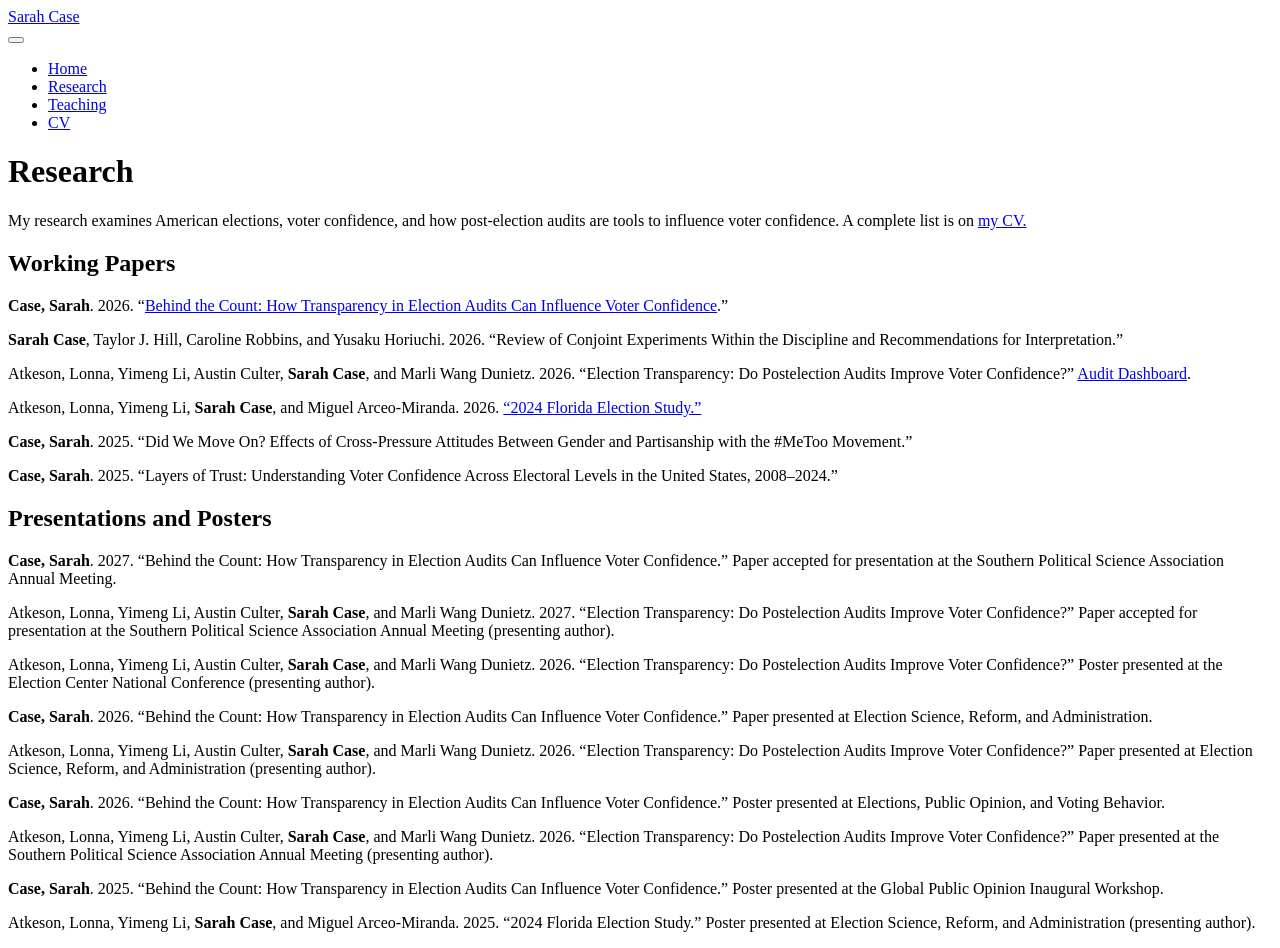
==== docs/research.html @ d60349db "updating" ====
<!DOCTYPE html>
<html xmlns="http://www.w3.org/1999/xhtml" lang="en" xml:lang="en"><head>

<meta charset="utf-8">
<meta name="generator" content="quarto-1.5.57">

<meta name="viewport" content="width=device-width, initial-scale=1.0, user-scalable=yes">


<title>Research – Sarah Case</title>
<style>
code{white-space: pre-wrap;}
span.smallcaps{font-variant: small-caps;}
div.columns{display: flex; gap: min(4vw, 1.5em);}
div.column{flex: auto; overflow-x: auto;}
div.hanging-indent{margin-left: 1.5em; text-indent: -1.5em;}
ul.task-list{list-style: none;}
ul.task-list li input[type="checkbox"] {
  width: 0.8em;
  margin: 0 0.8em 0.2em -1em; /* quarto-specific, see https://github.com/quarto-dev/quarto-cli/issues/4556 */ 
  vertical-align: middle;
}
</style>


<script src="site_libs/quarto-nav/quarto-nav.js"></script>
<script src="site_libs/quarto-nav/headroom.min.js"></script>
<script src="site_libs/clipboard/clipboard.min.js"></script>
<script src="site_libs/quarto-search/autocomplete.umd.js"></script>
<script src="site_libs/quarto-search/fuse.min.js"></script>
<script src="site_libs/quarto-search/quarto-search.js"></script>
<meta name="quarto:offset" content="./">
<script src="site_libs/quarto-html/quarto.js"></script>
<script src="site_libs/quarto-html/popper.min.js"></script>
<script src="site_libs/quarto-html/tippy.umd.min.js"></script>
<script src="site_libs/quarto-html/anchor.min.js"></script>
<link href="site_libs/quarto-html/tippy.css" rel="stylesheet">
<link href="site_libs/quarto-html/quarto-syntax-highlighting.css" rel="stylesheet" id="quarto-text-highlighting-styles">
<script src="site_libs/bootstrap/bootstrap.min.js"></script>
<link href="site_libs/bootstrap/bootstrap-icons.css" rel="stylesheet">
<link href="site_libs/bootstrap/bootstrap.min.css" rel="stylesheet" id="quarto-bootstrap" data-mode="light">
<script id="quarto-search-options" type="application/json">{
  "location": "navbar",
  "copy-button": false,
  "collapse-after": 3,
  "panel-placement": "end",
  "type": "overlay",
  "limit": 50,
  "keyboard-shortcut": [
    "f",
    "/",
    "s"
  ],
  "show-item-context": false,
  "language": {
    "search-no-results-text": "No results",
    "search-matching-documents-text": "matching documents",
    "search-copy-link-title": "Copy link to search",
    "search-hide-matches-text": "Hide additional matches",
    "search-more-match-text": "more match in this document",
    "search-more-matches-text": "more matches in this document",
    "search-clear-button-title": "Clear",
    "search-text-placeholder": "",
    "search-detached-cancel-button-title": "Cancel",
    "search-submit-button-title": "Submit",
    "search-label": "Search"
  }
}</script>


<link rel="stylesheet" href="styles.css">
</head>

<body class="nav-fixed fullcontent">

<div id="quarto-search-results"></div>
  <header id="quarto-header" class="headroom fixed-top">
    <nav class="navbar navbar-expand-lg " data-bs-theme="dark">
      <div class="navbar-container container-fluid">
      <div class="navbar-brand-container mx-auto">
    <a class="navbar-brand" href="./index.html">
    <span class="navbar-title">Sarah Case</span>
    </a>
  </div>
            <div id="quarto-search" class="" title="Search"></div>
          <button class="navbar-toggler" type="button" data-bs-toggle="collapse" data-bs-target="#navbarCollapse" aria-controls="navbarCollapse" role="menu" aria-expanded="false" aria-label="Toggle navigation" onclick="if (window.quartoToggleHeadroom) { window.quartoToggleHeadroom(); }">
  <span class="navbar-toggler-icon"></span>
</button>
          <div class="collapse navbar-collapse" id="navbarCollapse">
            <ul class="navbar-nav navbar-nav-scroll me-auto">
  <li class="nav-item">
    <a class="nav-link" href="./index.html"> 
<span class="menu-text">Home</span></a>
  </li>  
  <li class="nav-item">
    <a class="nav-link active" href="./research.html" aria-current="page"> 
<span class="menu-text">Research</span></a>
  </li>  
  <li class="nav-item">
    <a class="nav-link" href="./teaching.html"> 
<span class="menu-text">Teaching</span></a>
  </li>  
  <li class="nav-item">
    <a class="nav-link" href="./cv.pdf"> 
<span class="menu-text">CV</span></a>
  </li>  
</ul>
          </div> <!-- /navcollapse -->
            <div class="quarto-navbar-tools">
</div>
      </div> <!-- /container-fluid -->
    </nav>
</header>
<!-- content -->
<div id="quarto-content" class="quarto-container page-columns page-rows-contents page-layout-article page-navbar">
<!-- sidebar -->
<!-- margin-sidebar -->
    
<!-- main -->
<main class="content" id="quarto-document-content">

<header id="title-block-header" class="quarto-title-block default">
<div class="quarto-title">
<h1 class="title">Research</h1>
</div>



<div class="quarto-title-meta">

    
  
    
  </div>
  


</header>


<!-- One paragraph per paper, newest (top) to oldest (bottom). Probably use a standard APSA style. Include a DOI and hyperlink for all published papers. If you have polished working papers, include links to those as well. -->
<p>My research examines American elections, voter confidence, and how post-election audits are tools to influence voter confidence. A complete list is on <a href="cv.pdfelw23;l">my CV.</a></p>
<section id="working-papers" class="level2">
<h2 class="anchored" data-anchor-id="working-papers">Working Papers</h2>
<p><strong>Case, Sarah</strong>. 2026. “<a href="behind-the-count.pdf">Behind the Count: How Transparency in Election Audits Can Influence Voter Confidence</a>.”</p>
<p><strong>Sarah Case</strong>, Taylor J. Hill, Caroline Robbins, and Yusaku Horiuchi. 2026. “Review of Conjoint Experiments Within the Discipline and Recommendations for Interpretation.”</p>
<p>Atkeson, Lonna, Yimeng Li, Austin Culter, <strong>Sarah Case</strong>, and Marli Wang Dunietz. 2026. “Election Transparency: Do Postelection Audits Improve Voter Confidence?” <a href="https://www.voterdata.lci.fsu.edu/en">Audit Dashboard</a>.</p>
<p>Atkeson, Lonna, Yimeng Li, <strong>Sarah Case</strong>, and Miguel Arceo-Miranda. 2026. <a href="fes-2024.pdf">“2024 Florida Election Study.”</a></p>
<p><strong>Case, Sarah</strong>. 2025. “Did We Move On? Effects of Cross-Pressure Attitudes Between Gender and Partisanship with the #MeToo Movement.”</p>
<p><strong>Case, Sarah</strong>. 2025. “Layers of Trust: Understanding Voter Confidence Across Electoral Levels in the United States, 2008–2024.”</p>
</section>
<section id="presentations-and-posters" class="level2">
<h2 class="anchored" data-anchor-id="presentations-and-posters">Presentations and Posters</h2>
<p><strong>Case, Sarah</strong>. 2027. “Behind the Count: How Transparency in Election Audits Can Influence Voter Confidence.” Paper accepted for presentation at the Southern Political Science Association Annual Meeting.</p>
<p>Atkeson, Lonna, Yimeng Li, Austin Culter, <strong>Sarah Case</strong>, and Marli Wang Dunietz. 2027. “Election Transparency: Do Postelection Audits Improve Voter Confidence?” Paper accepted for presentation at the Southern Political Science Association Annual Meeting (presenting author).</p>
<p>Atkeson, Lonna, Yimeng Li, Austin Culter, <strong>Sarah Case</strong>, and Marli Wang Dunietz. 2026. “Election Transparency: Do Postelection Audits Improve Voter Confidence?” Poster presented at the Election Center National Conference (presenting author).</p>
<p><strong>Case, Sarah</strong>. 2026. “Behind the Count: How Transparency in Election Audits Can Influence Voter Confidence.” Paper presented at Election Science, Reform, and Administration.</p>
<p>Atkeson, Lonna, Yimeng Li, Austin Culter, <strong>Sarah Case</strong>, and Marli Wang Dunietz. 2026. “Election Transparency: Do Postelection Audits Improve Voter Confidence?” Paper presented at Election Science, Reform, and Administration (presenting author).</p>
<p><strong>Case, Sarah</strong>. 2026. “Behind the Count: How Transparency in Election Audits Can Influence Voter Confidence.” Poster presented at Elections, Public Opinion, and Voting Behavior.</p>
<p>Atkeson, Lonna, Yimeng Li, Austin Culter, <strong>Sarah Case</strong>, and Marli Wang Dunietz. 2026. “Election Transparency: Do Postelection Audits Improve Voter Confidence?” Paper presented at the Southern Political Science Association Annual Meeting (presenting author).</p>
<p><strong>Case, Sarah</strong>. 2025. “Behind the Count: How Transparency in Election Audits Can Influence Voter Confidence.” Poster presented at the Global Public Opinion Inaugural Workshop.</p>
<p>Atkeson, Lonna, Yimeng Li, <strong>Sarah Case</strong>, and Miguel Arceo-Miranda. 2025. “2024 Florida Election Study.” Poster presented at Election Science, Reform, and Administration (presenting author).</p>


</section>

</main> <!-- /main -->
<script id="quarto-html-after-body" type="application/javascript">
window.document.addEventListener("DOMContentLoaded", function (event) {
  const toggleBodyColorMode = (bsSheetEl) => {
    const mode = bsSheetEl.getAttribute("data-mode");
    const bodyEl = window.document.querySelector("body");
    if (mode === "dark") {
      bodyEl.classList.add("quarto-dark");
      bodyEl.classList.remove("quarto-light");
    } else {
      bodyEl.classList.add("quarto-light");
      bodyEl.classList.remove("quarto-dark");
    }
  }
  const toggleBodyColorPrimary = () => {
    const bsSheetEl = window.document.querySelector("link#quarto-bootstrap");
    if (bsSheetEl) {
      toggleBodyColorMode(bsSheetEl);
    }
  }
  toggleBodyColorPrimary();  
  const icon = "";
  const anchorJS = new window.AnchorJS();
  anchorJS.options = {
    placement: 'right',
    icon: icon
  };
  anchorJS.add('.anchored');
  const isCodeAnnotation = (el) => {
    for (const clz of el.classList) {
      if (clz.startsWith('code-annotation-')) {                     
        return true;
      }
    }
    return false;
  }
  const onCopySuccess = function(e) {
    // button target
    const button = e.trigger;
    // don't keep focus
    button.blur();
    // flash "checked"
    button.classList.add('code-copy-button-checked');
    var currentTitle = button.getAttribute("title");
    button.setAttribute("title", "Copied!");
    let tooltip;
    if (window.bootstrap) {
      button.setAttribute("data-bs-toggle", "tooltip");
      button.setAttribute("data-bs-placement", "left");
      button.setAttribute("data-bs-title", "Copied!");
      tooltip = new bootstrap.Tooltip(button, 
        { trigger: "manual", 
          customClass: "code-copy-button-tooltip",
          offset: [0, -8]});
      tooltip.show();    
    }
    setTimeout(function() {
      if (tooltip) {
        tooltip.hide();
        button.removeAttribute("data-bs-title");
        button.removeAttribute("data-bs-toggle");
        button.removeAttribute("data-bs-placement");
      }
      button.setAttribute("title", currentTitle);
      button.classList.remove('code-copy-button-checked');
    }, 1000);
    // clear code selection
    e.clearSelection();
  }
  const getTextToCopy = function(trigger) {
      const codeEl = trigger.previousElementSibling.cloneNode(true);
      for (const childEl of codeEl.children) {
        if (isCodeAnnotation(childEl)) {
          childEl.remove();
        }
      }
      return codeEl.innerText;
  }
  const clipboard = new window.ClipboardJS('.code-copy-button:not([data-in-quarto-modal])', {
    text: getTextToCopy
  });
  clipboard.on('success', onCopySuccess);
  if (window.document.getElementById('quarto-embedded-source-code-modal')) {
    // For code content inside modals, clipBoardJS needs to be initialized with a container option
    // TODO: Check when it could be a function (https://github.com/zenorocha/clipboard.js/issues/860)
    const clipboardModal = new window.ClipboardJS('.code-copy-button[data-in-quarto-modal]', {
      text: getTextToCopy,
      container: window.document.getElementById('quarto-embedded-source-code-modal')
    });
    clipboardModal.on('success', onCopySuccess);
  }
    var localhostRegex = new RegExp(/^(?:http|https):\/\/localhost\:?[0-9]*\//);
    var mailtoRegex = new RegExp(/^mailto:/);
      var filterRegex = new RegExp('/' + window.location.host + '/');
    var isInternal = (href) => {
        return filterRegex.test(href) || localhostRegex.test(href) || mailtoRegex.test(href);
    }
    // Inspect non-navigation links and adorn them if external
 	var links = window.document.querySelectorAll('a[href]:not(.nav-link):not(.navbar-brand):not(.toc-action):not(.sidebar-link):not(.sidebar-item-toggle):not(.pagination-link):not(.no-external):not([aria-hidden]):not(.dropdown-item):not(.quarto-navigation-tool):not(.about-link)');
    for (var i=0; i<links.length; i++) {
      const link = links[i];
      if (!isInternal(link.href)) {
        // undo the damage that might have been done by quarto-nav.js in the case of
        // links that we want to consider external
        if (link.dataset.originalHref !== undefined) {
          link.href = link.dataset.originalHref;
        }
      }
    }
  function tippyHover(el, contentFn, onTriggerFn, onUntriggerFn) {
    const config = {
      allowHTML: true,
      maxWidth: 500,
      delay: 100,
      arrow: false,
      appendTo: function(el) {
          return el.parentElement;
      },
      interactive: true,
      interactiveBorder: 10,
      theme: 'quarto',
      placement: 'bottom-start',
    };
    if (contentFn) {
      config.content = contentFn;
    }
    if (onTriggerFn) {
      config.onTrigger = onTriggerFn;
    }
    if (onUntriggerFn) {
      config.onUntrigger = onUntriggerFn;
    }
    window.tippy(el, config); 
  }
  const noterefs = window.document.querySelectorAll('a[role="doc-noteref"]');
  for (var i=0; i<noterefs.length; i++) {
    const ref = noterefs[i];
    tippyHover(ref, function() {
      // use id or data attribute instead here
      let href = ref.getAttribute('data-footnote-href') || ref.getAttribute('href');
      try { href = new URL(href).hash; } catch {}
      const id = href.replace(/^#\/?/, "");
      const note = window.document.getElementById(id);
      if (note) {
        return note.innerHTML;
      } else {
        return "";
      }
    });
  }
  const xrefs = window.document.querySelectorAll('a.quarto-xref');
  const processXRef = (id, note) => {
    // Strip column container classes
    const stripColumnClz = (el) => {
      el.classList.remove("page-full", "page-columns");
      if (el.children) {
        for (const child of el.children) {
          stripColumnClz(child);
        }
      }
    }
    stripColumnClz(note)
    if (id === null || id.startsWith('sec-')) {
      // Special case sections, only their first couple elements
      const container = document.createElement("div");
      if (note.children && note.children.length > 2) {
        container.appendChild(note.children[0].cloneNode(true));
        for (let i = 1; i < note.children.length; i++) {
          const child = note.children[i];
          if (child.tagName === "P" && child.innerText === "") {
            continue;
          } else {
            container.appendChild(child.cloneNode(true));
            break;
          }
        }
        if (window.Quarto?.typesetMath) {
          window.Quarto.typesetMath(container);
        }
        return container.innerHTML
      } else {
        if (window.Quarto?.typesetMath) {
          window.Quarto.typesetMath(note);
        }
        return note.innerHTML;
      }
    } else {
      // Remove any anchor links if they are present
      const anchorLink = note.querySelector('a.anchorjs-link');
      if (anchorLink) {
        anchorLink.remove();
      }
      if (window.Quarto?.typesetMath) {
        window.Quarto.typesetMath(note);
      }
      // TODO in 1.5, we should make sure this works without a callout special case
      if (note.classList.contains("callout")) {
        return note.outerHTML;
      } else {
        return note.innerHTML;
      }
    }
  }
  for (var i=0; i<xrefs.length; i++) {
    const xref = xrefs[i];
    tippyHover(xref, undefined, function(instance) {
      instance.disable();
      let url = xref.getAttribute('href');
      let hash = undefined; 
      if (url.startsWith('#')) {
        hash = url;
      } else {
        try { hash = new URL(url).hash; } catch {}
      }
      if (hash) {
        const id = hash.replace(/^#\/?/, "");
        const note = window.document.getElementById(id);
        if (note !== null) {
          try {
            const html = processXRef(id, note.cloneNode(true));
            instance.setContent(html);
          } finally {
            instance.enable();
            instance.show();
          }
        } else {
          // See if we can fetch this
          fetch(url.split('#')[0])
          .then(res => res.text())
          .then(html => {
            const parser = new DOMParser();
            const htmlDoc = parser.parseFromString(html, "text/html");
            const note = htmlDoc.getElementById(id);
            if (note !== null) {
              const html = processXRef(id, note);
              instance.setContent(html);
            } 
          }).finally(() => {
            instance.enable();
            instance.show();
          });
        }
      } else {
        // See if we can fetch a full url (with no hash to target)
        // This is a special case and we should probably do some content thinning / targeting
        fetch(url)
        .then(res => res.text())
        .then(html => {
          const parser = new DOMParser();
          const htmlDoc = parser.parseFromString(html, "text/html");
          const note = htmlDoc.querySelector('main.content');
          if (note !== null) {
            // This should only happen for chapter cross references
            // (since there is no id in the URL)
            // remove the first header
            if (note.children.length > 0 && note.children[0].tagName === "HEADER") {
              note.children[0].remove();
            }
            const html = processXRef(null, note);
            instance.setContent(html);
          } 
        }).finally(() => {
          instance.enable();
          instance.show();
        });
      }
    }, function(instance) {
    });
  }
      let selectedAnnoteEl;
      const selectorForAnnotation = ( cell, annotation) => {
        let cellAttr = 'data-code-cell="' + cell + '"';
        let lineAttr = 'data-code-annotation="' +  annotation + '"';
        const selector = 'span[' + cellAttr + '][' + lineAttr + ']';
        return selector;
      }
      const selectCodeLines = (annoteEl) => {
        const doc = window.document;
        const targetCell = annoteEl.getAttribute("data-target-cell");
        const targetAnnotation = annoteEl.getAttribute("data-target-annotation");
        const annoteSpan = window.document.querySelector(selectorForAnnotation(targetCell, targetAnnotation));
        const lines = annoteSpan.getAttribute("data-code-lines").split(",");
        const lineIds = lines.map((line) => {
          return targetCell + "-" + line;
        })
        let top = null;
        let height = null;
        let parent = null;
        if (lineIds.length > 0) {
            //compute the position of the single el (top and bottom and make a div)
            const el = window.document.getElementById(lineIds[0]);
            top = el.offsetTop;
            height = el.offsetHeight;
            parent = el.parentElement.parentElement;
          if (lineIds.length > 1) {
            const lastEl = window.document.getElementById(lineIds[lineIds.length - 1]);
            const bottom = lastEl.offsetTop + lastEl.offsetHeight;
            height = bottom - top;
          }
          if (top !== null && height !== null && parent !== null) {
            // cook up a div (if necessary) and position it 
            let div = window.document.getElementById("code-annotation-line-highlight");
            if (div === null) {
              div = window.document.createElement("div");
              div.setAttribute("id", "code-annotation-line-highlight");
              div.style.position = 'absolute';
              parent.appendChild(div);
            }
            div.style.top = top - 2 + "px";
            div.style.height = height + 4 + "px";
            div.style.left = 0;
            let gutterDiv = window.document.getElementById("code-annotation-line-highlight-gutter");
            if (gutterDiv === null) {
              gutterDiv = window.document.createElement("div");
              gutterDiv.setAttribute("id", "code-annotation-line-highlight-gutter");
              gutterDiv.style.position = 'absolute';
              const codeCell = window.document.getElementById(targetCell);
              const gutter = codeCell.querySelector('.code-annotation-gutter');
              gutter.appendChild(gutterDiv);
            }
            gutterDiv.style.top = top - 2 + "px";
            gutterDiv.style.height = height + 4 + "px";
          }
          selectedAnnoteEl = annoteEl;
        }
      };
      const unselectCodeLines = () => {
        const elementsIds = ["code-annotation-line-highlight", "code-annotation-line-highlight-gutter"];
        elementsIds.forEach((elId) => {
          const div = window.document.getElementById(elId);
          if (div) {
            div.remove();
          }
        });
        selectedAnnoteEl = undefined;
      };
        // Handle positioning of the toggle
    window.addEventListener(
      "resize",
      throttle(() => {
        elRect = undefined;
        if (selectedAnnoteEl) {
          selectCodeLines(selectedAnnoteEl);
        }
      }, 10)
    );
    function throttle(fn, ms) {
    let throttle = false;
    let timer;
      return (...args) => {
        if(!throttle) { // first call gets through
            fn.apply(this, args);
            throttle = true;
        } else { // all the others get throttled
            if(timer) clearTimeout(timer); // cancel #2
            timer = setTimeout(() => {
              fn.apply(this, args);
              timer = throttle = false;
            }, ms);
        }
      };
    }
      // Attach click handler to the DT
      const annoteDls = window.document.querySelectorAll('dt[data-target-cell]');
      for (const annoteDlNode of annoteDls) {
        annoteDlNode.addEventListener('click', (event) => {
          const clickedEl = event.target;
          if (clickedEl !== selectedAnnoteEl) {
            unselectCodeLines();
            const activeEl = window.document.querySelector('dt[data-target-cell].code-annotation-active');
            if (activeEl) {
              activeEl.classList.remove('code-annotation-active');
            }
            selectCodeLines(clickedEl);
            clickedEl.classList.add('code-annotation-active');
          } else {
            // Unselect the line
            unselectCodeLines();
            clickedEl.classList.remove('code-annotation-active');
          }
        });
      }
  const findCites = (el) => {
    const parentEl = el.parentElement;
    if (parentEl) {
      const cites = parentEl.dataset.cites;
      if (cites) {
        return {
          el,
          cites: cites.split(' ')
        };
      } else {
        return findCites(el.parentElement)
      }
    } else {
      return undefined;
    }
  };
  var bibliorefs = window.document.querySelectorAll('a[role="doc-biblioref"]');
  for (var i=0; i<bibliorefs.length; i++) {
    const ref = bibliorefs[i];
    const citeInfo = findCites(ref);
    if (citeInfo) {
      tippyHover(citeInfo.el, function() {
        var popup = window.document.createElement('div');
        citeInfo.cites.forEach(function(cite) {
          var citeDiv = window.document.createElement('div');
          citeDiv.classList.add('hanging-indent');
          citeDiv.classList.add('csl-entry');
          var biblioDiv = window.document.getElementById('ref-' + cite);
          if (biblioDiv) {
            citeDiv.innerHTML = biblioDiv.innerHTML;
          }
          popup.appendChild(citeDiv);
        });
        return popup.innerHTML;
      });
    }
  }
});
</script>
</div> <!-- /content -->




</body></html>
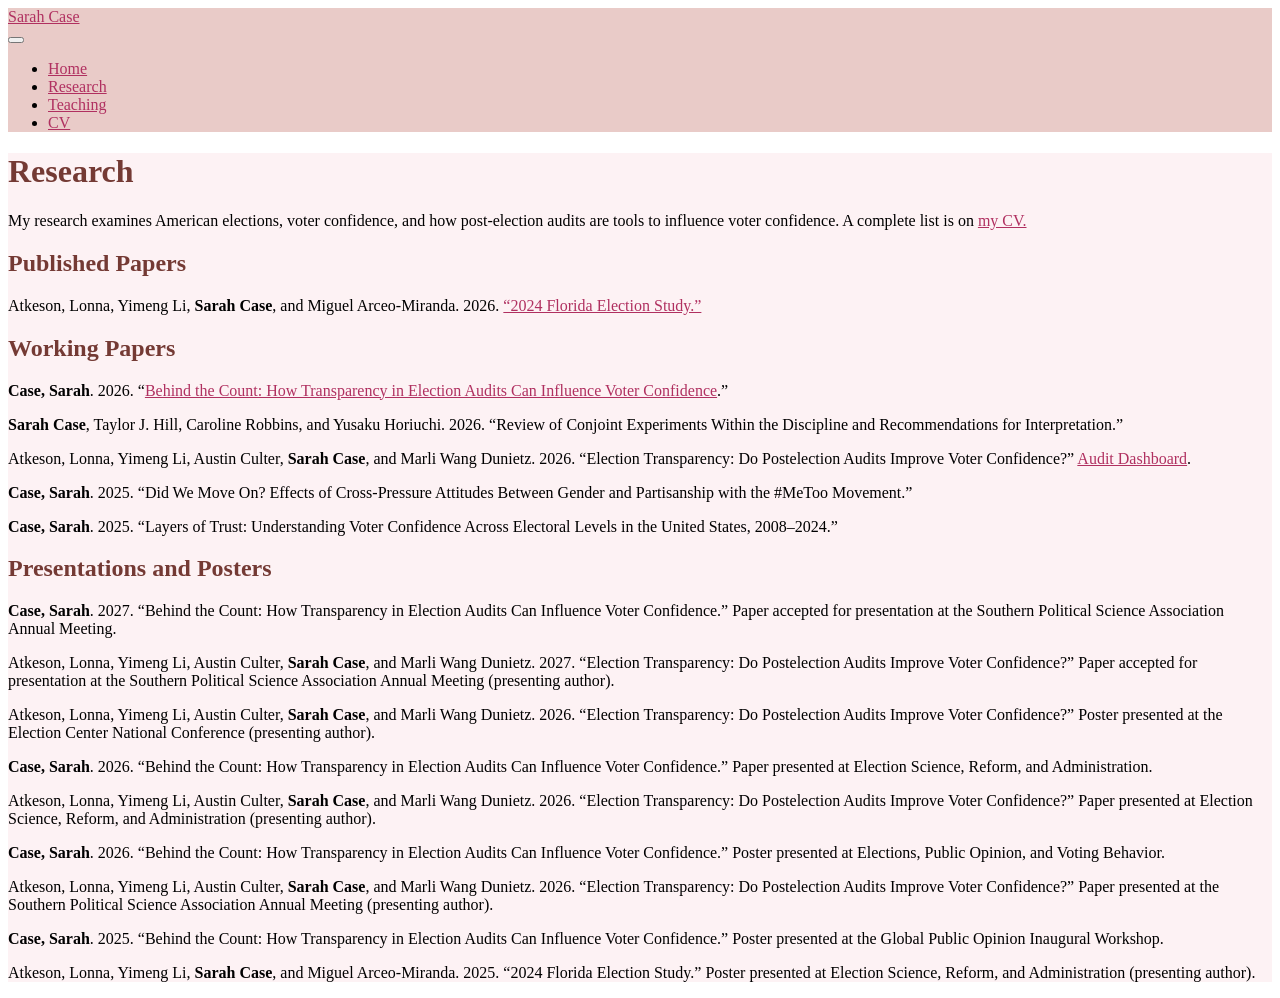
==== commit 6f97535d: "changing the style" ====
--- a/docs/research.html
+++ b/docs/research.html
@@ -140,12 +140,15 @@
 
 <!-- One paragraph per paper, newest (top) to oldest (bottom). Probably use a standard APSA style. Include a DOI and hyperlink for all published papers. If you have polished working papers, include links to those as well. -->
 <p>My research examines American elections, voter confidence, and how post-election audits are tools to influence voter confidence. A complete list is on <a href="cv.pdfelw23;l">my CV.</a></p>
+<section id="published-papers" class="level2">
+<h2 class="anchored" data-anchor-id="published-papers">Published Papers</h2>
+<p>Atkeson, Lonna, Yimeng Li, <strong>Sarah Case</strong>, and Miguel Arceo-Miranda. 2026. <a href="fes-2024.pdf">“2024 Florida Election Study.”</a></p>
+</section>
 <section id="working-papers" class="level2">
 <h2 class="anchored" data-anchor-id="working-papers">Working Papers</h2>
 <p><strong>Case, Sarah</strong>. 2026. “<a href="behind-the-count.pdf">Behind the Count: How Transparency in Election Audits Can Influence Voter Confidence</a>.”</p>
 <p><strong>Sarah Case</strong>, Taylor J. Hill, Caroline Robbins, and Yusaku Horiuchi. 2026. “Review of Conjoint Experiments Within the Discipline and Recommendations for Interpretation.”</p>
 <p>Atkeson, Lonna, Yimeng Li, Austin Culter, <strong>Sarah Case</strong>, and Marli Wang Dunietz. 2026. “Election Transparency: Do Postelection Audits Improve Voter Confidence?” <a href="https://www.voterdata.lci.fsu.edu/en">Audit Dashboard</a>.</p>
-<p>Atkeson, Lonna, Yimeng Li, <strong>Sarah Case</strong>, and Miguel Arceo-Miranda. 2026. <a href="fes-2024.pdf">“2024 Florida Election Study.”</a></p>
 <p><strong>Case, Sarah</strong>. 2025. “Did We Move On? Effects of Cross-Pressure Attitudes Between Gender and Partisanship with the #MeToo Movement.”</p>
 <p><strong>Case, Sarah</strong>. 2025. “Layers of Trust: Understanding Voter Confidence Across Electoral Levels in the United States, 2008–2024.”</p>
 </section>
--- a/docs/styles.css
+++ b/docs/styles.css
@@ -0,0 +1,137 @@
+/* css styles */
+.pdf-container {
+    width: 100%;
+    height: 100vh;
+    /* Full viewport height */
+    min-height: 800px;
+    /* Ensures minimum height */
+    margin: 0;
+    padding: 0;
+    border: 1px solid #ddd;
+    /* Optional: adds a border to see the container */
+}
+
+.pdf-container iframe {
+    width: 100%;
+    height: 100%;
+    border: none;
+    display: block;
+}
+
+/* Custom color theme based on your LaTeX colors */
+:root {
+    --lightburgundy: rgb(176, 48, 96);
+    --nude: rgb(180, 100, 80);
+    --rose: rgb(233, 203, 200);
+    --darkrose: rgb(200, 160, 155);
+    --darkbrown: rgb(116, 58, 52);
+}
+
+/* Main headings */
+h1,
+h2,
+h3,
+h4,
+h5,
+h6 {
+    color: var(--darkbrown);
+}
+
+/* Links */
+a {
+    color: var(--lightburgundy);
+}
+
+a:hover {
+    color: var(--nude);
+}
+
+/* Navigation bar (if you have one) */
+.navbar {
+    background-color: var(--rose) !important;
+}
+
+.navbar-brand,
+.navbar-nav .nav-link {
+    color: var(--lightburgundy) !important;
+}
+
+.navbar-nav .nav-link:hover {
+    color: var(--nude) !important;
+}
+
+/* Body background */
+body {
+    background-color: white;
+} 
+
+/* Content area background */
+.quarto-container {
+    background-color: #fdf2f4;
+}
+
+/* Blockquotes and callouts */
+blockquote {
+    border-left: 4px solid var(--darkrose);
+    background-color: var(--rose);
+    padding: 15px;
+}
+
+/* Code blocks */
+pre {
+    background-color: var(--rose);
+    border: 1px solid var(--darkrose);
+}
+
+/* Tables */
+table {
+    border-color: var(--darkrose);
+}
+
+thead {
+    background-color: var(--rose);
+    color: var(--lightburgundy);
+}
+
+/* Buttons */
+.btn-primary {
+    background-color: var(--lightburgundy);
+    border-color: var(--lightburgundy);
+}
+
+.btn-primary:hover {
+    background-color: var(--nude);
+    border-color: var(--nude);
+}
+
+/* Abstract styling to match your theme */
+.inline-abstract summary {
+    color: var(--lightburgundy) !important;
+}
+
+.abstract-content,
+.inline-abstract div {
+    background-color: var(--rose);
+    border-left: 3px solid var(--lightburgundy);
+    padding: 12px;
+    margin-top: 8px;
+    border-radius: 4px;
+}
+
+/* PDF container styling */
+.pdf-container {
+    border: 2px solid var(--darkrose);
+    border-radius: 8px;
+    overflow: hidden;
+}
+
+/* About page buttons (Email, CV, ORCID) */
+.about-link {
+    color: var(--lightburgundy) !important;
+    border-color: var(--lightburgundy) !important;
+}
+.about-link:hover {
+    color: var(--nude) !important;
+    border-color: var(--nude) !important;
+    background-color: var(--rose) !important;
+}
